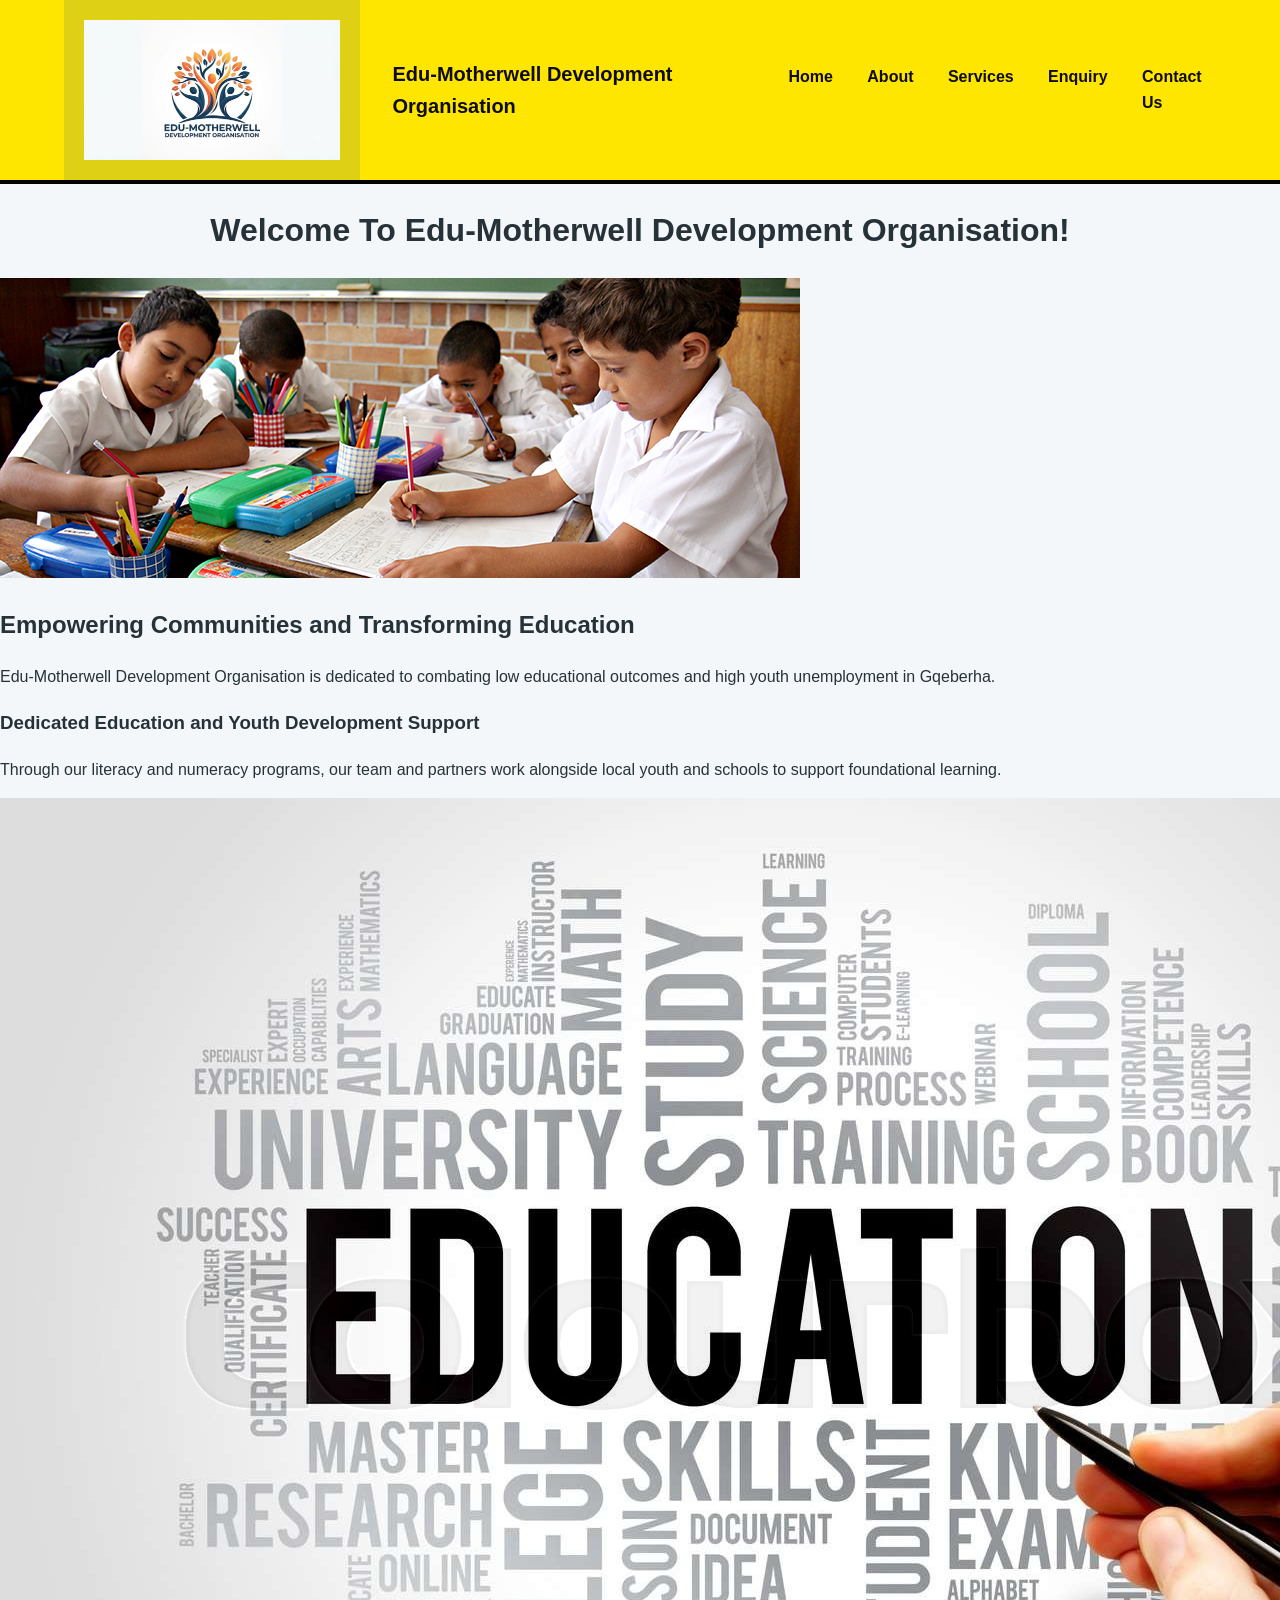
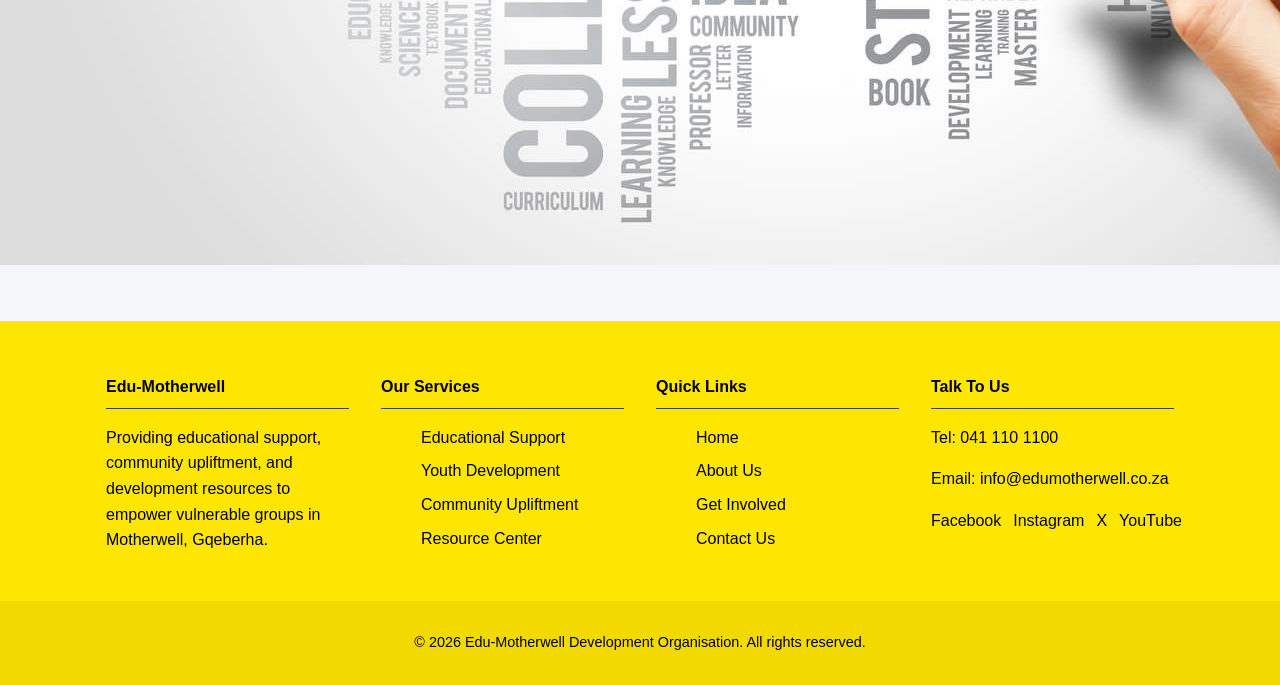
==== index.html @ 92f523fd "first commit" ====
<!DOCTYPE html>
<html lang="en">
<head>
    <meta charset="UTF-8">
    <meta name="viewport" content="width=device-width, initial-scale=1.0">
    <title>HomePage</title>
    <link rel="stylesheet" href="_shared.css">
    <link rel="stylesheet" href="./css/style.css">
    <style>
        .logo-container {
            display: flex;
            align-items: center;
            justify-content: center;
            padding: 20px;
            background-color: #ddd015;
        }
        .logo-img {
            max-width: 300px;
            height: auto;
            display: block;
        }
    </style>
</head>
<body>
    <header class="site-header">
        <div class="container header-inner">

            <div class="logo-container">
                <img src="images/Company.logo.jpg" alt="Edu-Motherwell Development Organisation Logo" class="logo-img">
            </div>
            <a class="brand" href="index.html">Edu-Motherwell Development Organisation</a>
            
            <nav class="site-nav" aria-label="Main navigation">
                <a href="index.html">Home</a>
                <a href="pages/about.html">About</a>
                <a href="pages/services.html">Services</a>
                <a href="pages/enquiry.html">Enquiry</a>
                <a href="pages/contactus.html">Contact Us</a>
            </nav>
        </div>
    </header>
    
    <main>
        <h1 style="text-align: center;">Welcome To Edu-Motherwell Development Organisation!</h1>
        <img src="images/school-org.jpg" alt="School Organisation">
        <h2>Empowering Communities and Transforming Education</h2>
        <p>Edu-Motherwell Development Organisation is dedicated to combating low educational outcomes and high youth unemployment in Gqeberha.</p>

        <h3>Dedicated Education and Youth Development Support</h3>
        <p>Through our literacy and numeracy programs, our team and partners work alongside local youth and schools to support foundational learning.</p>
        
        <img src="images/1600px_COLOURBOX14862248.jpg" alt="Children learning">
    </main>

    <footer class="site-footer">
        <div class="footer-container">
            <div class="footer-col">
                <h4>Edu-Motherwell</h4>
                <p>Providing educational support, community upliftment, and development resources to empower vulnerable groups in Motherwell, Gqeberha.</p>
            </div>

            <div class="footer-col">
                <h4>Our Services</h4>
                <ul>
                    <li><a href="pages/about.html">Educational Support</a></li>
                    <li><a href="pages/services.html">Youth Development</a></li>
                    <li><a href="pages/services.html">Community Upliftment</a></li>
                    <li><a href="pages/enquiry.html">Resource Center</a></li>
                </ul>
            </div>

            <div class="footer-col">
                <h4>Quick Links</h4>
                <ul>
                    <li><a href="index.html">Home</a></li>
                    <li><a href="pages/about.html">About Us</a></li>
                    <li><a href="pages/enquiry.html">Get Involved</a></li>
                    <li><a href="pages/contactus.html">Contact Us</a></li>
                </ul>
            </div>

            <div class="footer-col">
                <h4>Talk To Us</h4>
                <p>Tel: 041 110 1100</p>
                <p>Email: info@edumotherwell.co.za</p>
                <div class="social-links">
                    <a href="https://facebook.com" target="_blank">Facebook</a>
                    <a href="https://instagram.com" target="_blank">Instagram</a>
                    <a href="https://x.com" target="_blank">X</a>
                    <a href="https://youtube.com" target="_blank">YouTube</a>
                </div>
            </div>
        </div>
        <div class="footer-bottom">
            <p>&copy; 2026 Edu-Motherwell Development Organisation. All rights reserved.</p>
        </div>
    </footer>
</body>
</html>
---- css/style.css ----
/* :root represents the highest-level html element. */
:root {
    --primary: hwb(54 0% 0%); 
    --primary-dark: hsl(239, 100%, 50%); 
    --accent: hsl(0, 0%, 0%); 
    --background: #f4f7fa; 
    --surface: #ffffff; 
    --text: #263238; 
    --border: #d8e2ec; 
}

/* Base Reset & Styling */
* {
    box-sizing: border-box;
}

body {
    margin: 0;
    background-color: var(--background);
    color: var(--text);
    font-family: Arial, Helvetica, sans-serif;
    font-size: 16px;
    line-height: 1.6;
}

/* Reusable Container */
.container {
    width: min(90%, 1200px);
    margin-inline: auto;
}

a {
    text-decoration: none;
    transition: 0.25s ease;
}

/* Header & Navigation */
.site-header {
    background-color: var(--primary);
    border-bottom: 4px solid var(--accent);
}

.header-inner {
    display: flex;
    align-items: center;
    justify-content: space-between;
    min-height: 80px;
    gap: 2rem;
}

.brand {
    color: #0e0c0c;
    font-size: 1.25rem;
    font-weight: bold;
}

.site-nav {
    display: flex;
    gap: 0.35rem;
}

.site-nav a {
    padding: 0.7rem 0.9rem;
    border-radius: 6px;
    color: #0e0c0c;
    font-weight: bold;
}

.site-nav a:hover {
    background-color: var(--accent);
    color: var(--primary-dark);
    transform: translateY(-2px);
}

.site-nav a:focus-visible {
    outline: 3px solid #0e0c0c;
    outline-offset: 2px;
}

.site-nav a[aria-current="page"] {
    background-color: #ffffff;
    color: var(--primary);
}

/* Page Headers & General Layout */
.page-header {
    padding: 4rem 0;
    background-color: var(--primary-dark);
    color: #f3eeee;
    text-align: center;
}

.eyebrow {
    margin-bottom: 0.5rem;
    color: #f3eeee;
    font-weight: bold;
    text-transform: uppercase;
}

.page-header h1 {
    margin: 0 0 1rem;
    font-size: clamp(2rem, 5vw, 3.25rem);
}

.page-introduction {
    max-width: 700px;
    margin: 0 auto;
}

/* Services / Content Sections */
.services-section {
    padding: 4rem 0;
}

.section-heading {
    margin: 0 0 2rem;
    color: var(--primary);
    text-align: center;
}

.services-grid {
    display: grid;
    grid-template-columns: repeat(4, 1fr);
    gap: 1.5rem;
}

.service-card {
    overflow: hidden;
    background-color: var(--surface);
    border: 1px solid var(--border);
    border-radius: 10px;
    box-shadow: 0 5px 15px rgba(0, 0, 0, 0.12);
    transition: transform 0.25s ease;
}

.service-card:hover {
    transform: translateY(-5px);
}

.service-image {
    display: block;
    width: 100%;
    height: 180px;
    object-fit: cover;
}

.service-content {
    padding: 1.25rem;
}

.service-content h3 {
    margin: 0 0 0.5rem;
    color: var(--primary);
}

.service-content p {
    margin-bottom: 0;
}

/* Logo Styling */
.logo-container {
    display: flex;
    align-items: center;
    justify-content: center;
    padding: 20px;
    background-color: #ddd015;
}

.logo-img {
    max-width: 300px;
    width: 100%;
    height: auto;
    display: block;
    transition: transform 0.3s ease;
}

.logo-img:hover {
    transform: scale(1.02);
}

/* Main Layout & Grid (Enquiry / Contact pages) */
.main-content {
    background-color: #f9f9f9;
    padding: 40px 5%;
}

.container-grid {
    display: flex;
    flex-wrap: wrap;
    gap: 40px;
    max-width: 1200px;
    margin: 0 auto;
}

.col-left {
    flex: 1.2;
    min-width: 300px;
}

.col-right {
    flex: 1;
    min-width: 300px;
}

/* Tel & Info Cards */
.tel-heading {
    color: #1100ff;
    font-size: 1.8rem;
    margin-bottom: 25px;
}

.info-cards-row {
    display: flex;
    gap: 20px;
    margin-bottom: 30px;
    flex-wrap: wrap;
}

.info-card {
    flex: 1;
    background: #ffffff;
    padding: 20px;
    border-radius: 6px;
    box-shadow: 0 2px 5px rgba(0,0,0,0.05);
    min-width: 200px;
    border-top: 3px solid hsl(239, 100%, 50%);
}

.info-card h4 {
    color: hsl(239, 100%, 50%);
    margin-top: 0;
    margin-bottom: 10px;
    font-size: 1rem;
}

.info-card p, .info-card a {
    font-size: 0.9rem;
    color: #444;
    text-decoration: none;
}

.phone-link {
    display: inline-block;
    color: #008080 !important;
    font-weight: bold;
    margin-top: 5px;
}

.info-card hr {
    border: 0;
    border-top: 1px solid hsl(239, 100%, 50%);
    margin: 15px 0;
}

/* Hours Table */
.hours-table {
    width: 100%;
    font-size: 0.9rem;
    color: hsl(239, 100%, 50%);
    border-collapse: collapse;
}

.hours-table td {
    padding: 4px 0;
}

/* Address & Map Section */
.address-section {
    background: #ffffff;
    padding: 20px;
    border-radius: 6px;
    box-shadow: 0 2px 5px rgba(0,0,0,0.05);
    border-top: 3px solid hsl(239, 100%, 50%);
}

.address-section h3 {
    color: hsl(239, 100%, 50%);
    margin-top: 0;
    font-size: 1.2rem;
}

.address-text {
    font-size: 0.95rem;
    color: hsl(239, 100%, 50%);
    margin-bottom: 15px;
}

.map-box {
    border-radius: 4px;
    overflow: hidden;
}

/* Form Card */
.form-card {
    background: #ffffff;
    padding: 30px;
    border-radius: 6px;
    box-shadow: 0 2px 10px rgba(0,0,0,0.08);
    border-top: 4px solid hsl(239, 100%, 50%);
}

.form-card h3 {
    color: hsl(239, 100%, 50%);
    margin-top: 0;
    margin-bottom: 20px;
    font-size: 1.4rem;
}

.form-group {
    margin-bottom: 15px;
}

.form-group input,
.form-group select,
.form-group textarea {
    width: 100%;
    padding: 12px;
    border: 1px solid #ccc;
    border-radius: 4px;
    font-size: 0.95rem;
    box-sizing: border-box;
    font-family: inherit;
}

.form-group input:focus,
.form-group select:focus,
.form-group textarea:focus {
    outline: none;
    border-color: hsl(239, 100%, 50%);
}

.btn-submit-form {
    display: block;
    width: 100%;
    background-color: hsl(239, 100%, 50%);
    color: #ffffff;
    padding: 12px;
    border: none;
    border-radius: 4px;
    font-weight: bold;
    font-size: 1rem;
    cursor: pointer;
    transition: background-color 0.2s ease;
}

.btn-submit-form:hover {
    background-color: hsl(239, 100%, 50%);
}




/* Footer & Social Icons */
.site-footer {
    background-color: hwb(54 0% 0%);
    color: #000000;
    padding-top: 2rem;
    margin-top: 3rem;
}

.footer-social-header {
    display: flex;
    align-items: center;
    justify-content: center;
    gap: 15px;
    margin-bottom: 30px;
    flex-wrap: wrap;
}

.social-title {
    font-weight: bold;
    font-size: 1.1rem;
    color: #8b261e;
}

.social-icons, .social-links {
    display: flex;
    gap: 12px;
}

.social-icon {
    display: inline-flex;
    align-items: center;
    justify-content: center;
    width: 36px;
    height: 36px;
    color: #fff;
    border-radius: 50%;
    text-decoration: none;
    font-size: 0.95rem;
    transition: transform 0.2s ease, opacity 0.2s ease;
}

.social-icon:hover {
    transform: translateY(-2px);
    opacity: 0.9;
}

.social-icon.facebook { background-color: #0c69e4; }
.social-icon.x-twitter { background-color: #000000; }
.social-icon.instagram { background: radial-gradient(circle at 30% 107%, #fdf497 0%, #fdf497 5%, #fd5949 45%, #d6249f 60%, #285AEB 90%); }
.social-icon.linkedin { background-color: #0A66C2; }
.social-icon.youtube { background-color: #FF0000; }

.footer-container {
    display: flex;
    flex-wrap: wrap;
    max-width: 1100px;
    margin: 0 auto;
    padding: 0 1rem 2rem 1rem;
    gap: 2rem;
}

.footer-col {
    flex: 1;
    min-width: 220px;
}

.footer-col h4 {
    color: #000000;
    margin-bottom: 1rem;
    border-bottom: 1px solid #424242;
    padding-bottom: 0.5rem;
}

.footer-col ul {
    list-style: none;
}

.footer-col ul li {
    margin-bottom: 0.5rem;
}

.footer-col a {
    color: #000000;
    text-decoration: none;
}

.footer-col a:hover {
    text-decoration: underline;
}

.about-text {
    font-size: 0.95rem;
    line-height: 1.6;
    color: #555;
    margin-bottom: 15px;
}

.footer-badge {
    max-width: 180px;
    height: auto;
    display: block;
}

.contact-item {
    display: flex;
    align-items: flex-start;
    gap: 10px;
    margin-bottom: 12px;
    font-size: 0.95rem;
    color: #444;
}

.contact-icon {
    color: #008080;
    margin-top: 3px;
}

.btn-dark-red {
    display: inline-block;
    background-color: #8b261e;
    color: #ffffff;
    padding: 10px 20px;
    text-decoration: none;
    font-weight: bold;
    font-size: 0.85rem;
    border-radius: 4px;
    transition: background-color 0.2s ease;
    text-align: center;
}

.btn-dark-red:hover {
    background-color: #6b1b14;
}

.footer-bottom {
    text-align: center;
    padding: 1rem;
    background-color: rgba(0, 0, 0, 0.05);
    font-size: 0.9rem;
}

/* Chat Widget */
.chat-widget {
    position: fixed;
    bottom: 20px;
    right: 20px;
    z-index: 1000;
}

.chat-button {
    background-color: #8b261e;
    color: white;
    border: none;
    padding: 12px 20px;
    font-weight: bold;
    border-radius: 30px;
    cursor: pointer;
    box-shadow: 0 4px 10px rgba(0,0,0,0.2);
    transition: background-color 0.2s ease;
}

.chat-button:hover {
    background-color: #6b1b14;
}

/* Responsive Rules */
@media (max-width: 900px) {
    .header-inner {
        flex-direction: column;
        padding: 1rem 0;
    }

    .site-nav {
        justify-content: center;
        flex-wrap: wrap;
    }

    .services-grid {
        grid-template-columns: repeat(2, 1fr);
    }
}

@media (max-width: 600px) {
    .site-nav {
        width: 100%;
        flex-direction: column;
    }

    .site-nav a {
        width: 100%;
        text-align: center;
    }

    .services-grid {
        grid-template-columns: 1fr;
    }
}
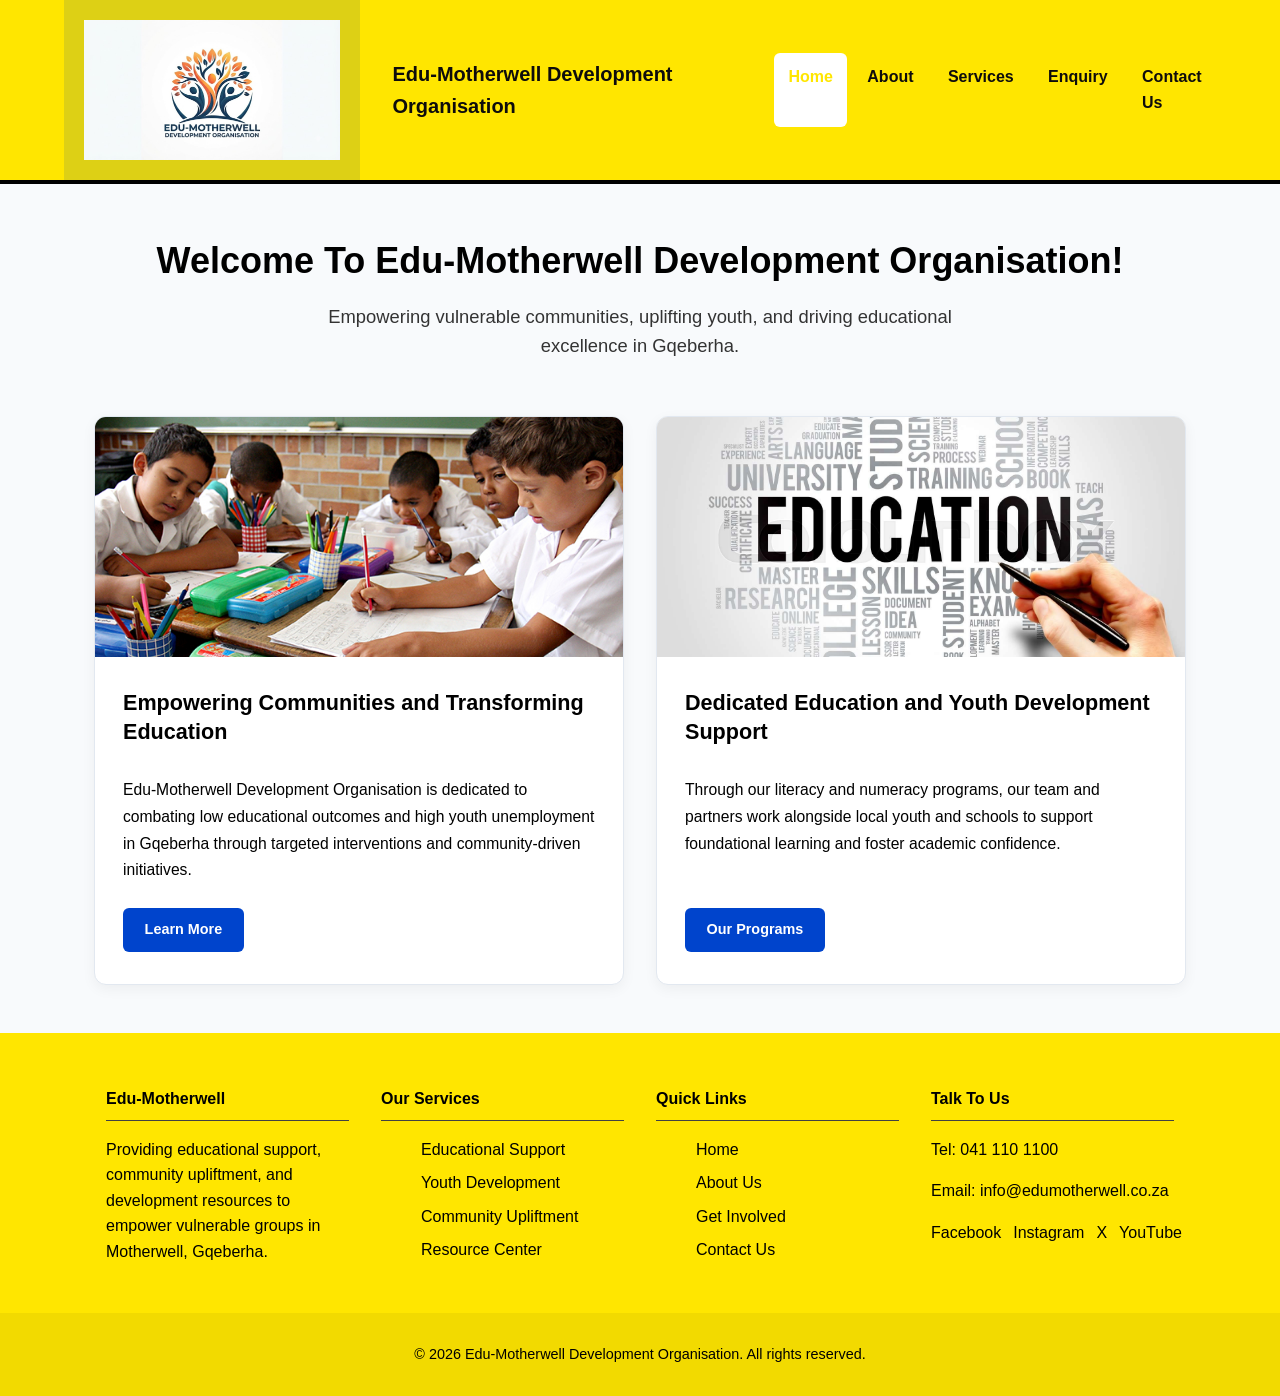
==== commit bb05d338: "first commit" ====
--- a/index.html
+++ b/index.html
@@ -3,7 +3,7 @@
 <head>
     <meta charset="UTF-8">
     <meta name="viewport" content="width=device-width, initial-scale=1.0">
-    <title>HomePage</title>
+    <title>HomePage - Edu-Motherwell Development Organisation</title>
     <link rel="stylesheet" href="_shared.css">
     <link rel="stylesheet" href="./css/style.css">
     <style>
@@ -24,14 +24,13 @@
 <body>
     <header class="site-header">
         <div class="container header-inner">
-
             <div class="logo-container">
                 <img src="images/Company.logo.jpg" alt="Edu-Motherwell Development Organisation Logo" class="logo-img">
             </div>
             <a class="brand" href="index.html">Edu-Motherwell Development Organisation</a>
             
             <nav class="site-nav" aria-label="Main navigation">
-                <a href="index.html">Home</a>
+                <a href="index.html" aria-current="page">Home</a>
                 <a href="pages/about.html">About</a>
                 <a href="pages/services.html">Services</a>
                 <a href="pages/enquiry.html">Enquiry</a>
@@ -40,16 +39,41 @@
         </div>
     </header>
     
-    <main>
-        <h1 style="text-align: center;">Welcome To Edu-Motherwell Development Organisation!</h1>
-        <img src="images/school-org.jpg" alt="School Organisation">
-        <h2>Empowering Communities and Transforming Education</h2>
-        <p>Edu-Motherwell Development Organisation is dedicated to combating low educational outcomes and high youth unemployment in Gqeberha.</p>
+    <main class="home-container">
+        <!-- Hero Section -->
+        <section class="home-hero">
+            <h1>Welcome To Edu-Motherwell Development Organisation!</h1>
+            <p>Empowering vulnerable communities, uplifting youth, and driving educational excellence in Gqeberha.</p>
+        </section>
 
-        <h3>Dedicated Education and Youth Development Support</h3>
-        <p>Through our literacy and numeracy programs, our team and partners work alongside local youth and schools to support foundational learning.</p>
-        
-        <img src="images/1600px_COLOURBOX14862248.jpg" alt="Children learning">
+        <!-- 2 Feature Cards Section -->
+        <section class="home-cards-grid">
+            
+            <!-- Card 1 -->
+            <article class="feature-card">
+                <div class="card-image-wrapper">
+                    <img src="images/school-org.jpg" alt="School Organisation" class="card-img">
+                </div>
+                <div class="card-content">
+                    <h2>Empowering Communities and Transforming Education</h2>
+                    <p>Edu-Motherwell Development Organisation is dedicated to combating low educational outcomes and high youth unemployment in Gqeberha through targeted interventions and community-driven initiatives.</p>
+                    <a href="pages/about.html" class="card-btn">Learn More</a>
+                </div>
+            </article>
+
+            <!-- Card 2 -->
+            <article class="feature-card">
+                <div class="card-image-wrapper">
+                    <img src="images/1600px_COLOURBOX14862248.jpg" alt="Children learning" class="card-img">
+                </div>
+                <div class="card-content">
+                    <h2>Dedicated Education and Youth Development Support</h2>
+                    <p>Through our literacy and numeracy programs, our team and partners work alongside local youth and schools to support foundational learning and foster academic confidence.</p>
+                    <a href="pages/services.html" class="card-btn">Our Programs</a>
+                </div>
+            </article>
+
+        </section>
     </main>
 
     <footer class="site-footer">
@@ -84,10 +108,10 @@
                 <p>Tel: 041 110 1100</p>
                 <p>Email: info@edumotherwell.co.za</p>
                 <div class="social-links">
-                    <a href="https://facebook.com" target="_blank">Facebook</a>
-                    <a href="https://instagram.com" target="_blank">Instagram</a>
-                    <a href="https://x.com" target="_blank">X</a>
-                    <a href="https://youtube.com" target="_blank">YouTube</a>
+                    <a href="https://facebook.com" target="_blank" rel="noopener noreferrer">Facebook</a>
+                    <a href="https://instagram.com" target="_blank" rel="noopener noreferrer">Instagram</a>
+                    <a href="https://x.com" target="_blank" rel="noopener noreferrer">X</a>
+                    <a href="https://youtube.com" target="_blank" rel="noopener noreferrer">YouTube</a>
                 </div>
             </div>
         </div>
--- a/css/style.css
+++ b/css/style.css
@@ -548,3 +548,380 @@
     }
 }
 
+:root {
+    --primary-color: #0044cc;
+    --primary-hover: #003399;
+    --text-color: #000000;
+    --bg-light: #f8fafc;
+    --border-color: #cbd5e1;
+    --radius: 8px;
+    --shadow: 0 4px 12px rgba(0, 0, 0, 0.05);
+}
+
+body {
+    background-color: var(--bg-light);
+    font-family: 'Segoe UI', Tahoma, Geneva, Verdana, sans-serif;
+    color: #000000;
+    margin: 0;
+    padding: 0;
+}
+
+.enquiry-container {
+    max-width: 800px;
+    margin: 2rem auto;
+    padding: 0 1.5rem;
+}
+
+.page-header {
+    text-align: center;
+    margin-bottom: 2rem;
+}
+
+.page-header h1 {
+    font-size: 2rem;
+    color: #000000;
+    margin-bottom: 0.5rem;
+}
+
+.page-header p {
+    color: #000000;
+}
+
+.enquiry-card {
+    background: #ffffff;
+    border-radius: var(--radius);
+    box-shadow: var(--shadow);
+    padding: 2.5rem;
+    border: 1px solid #e2e8f0;
+}
+
+fieldset {
+    border: 1px solid var(--border-color);
+    border-radius: var(--radius);
+    padding: 1.5rem;
+    margin-bottom: 2rem;
+    background-color: #ffffff;
+}
+
+legend {
+    font-weight: 600;
+    color: #000000;
+    padding: 0 0.5rem;
+    font-size: 1.1rem;
+}
+
+.form-group {
+    margin-bottom: 1.25rem;
+}
+
+.form-group:last-child {
+    margin-bottom: 0;
+}
+
+label {
+    display: block;
+    font-weight: 600;
+    margin-bottom: 0.5rem;
+    font-size: 0.95rem;
+    color: #000000;
+}
+
+input[type="text"],
+input[type="email"],
+input[type="tel"],
+select,
+textarea {
+    width: 100%;
+    padding: 0.75rem 1rem;
+    border: 1px solid var(--border-color);
+    border-radius: var(--radius);
+    font-size: 1rem;
+    color: #000000;
+    box-sizing: border-box;
+    transition: border-color 0.2s ease, box-shadow 0.2s ease;
+}
+
+input[type="text"]::placeholder,
+input[type="email"]::placeholder,
+input[type="tel"]::placeholder,
+textarea::placeholder {
+    color: #555555;
+}
+
+input[type="text"]:focus,
+input[type="email"]:focus,
+input[type="tel"]:focus,
+select:focus,
+textarea:focus {
+    outline: none;
+    border-color: var(--primary-color);
+    box-shadow: 0 0 0 3px rgba(0, 68, 204, 0.15);
+}
+
+.checkbox-group {
+    display: flex;
+    flex-direction: column;
+    gap: 0.5rem;
+    margin-top: 0.5rem;
+}
+
+.checkbox-item {
+    display: flex;
+    align-items: center;
+    gap: 0.5rem;
+}
+
+.checkbox-item input[type="checkbox"] {
+    width: 1.1rem;
+    height: 1.1rem;
+    accent-color: var(--primary-color);
+    cursor: pointer;
+}
+
+.checkbox-item label {
+    margin-bottom: 0;
+    cursor: pointer;
+    font-weight: normal;
+    color: #000000;
+}
+
+.submit-btn {
+    background-color: var(--primary-color);
+    color: #000000;
+    font-size: 1rem;
+    font-weight: 600;
+    padding: 0.85rem 2rem;
+    border: none;
+    border-radius: var(--radius);
+    cursor: pointer;
+    width: 100%;
+    transition: background-color 0.2s ease;
+}
+
+.submit-btn:hover {
+    background-color: var(--primary-hover);
+    color: #ffffff;
+}
+
+@media (max-width: 600px) {
+    .enquiry-card {
+        padding: 1.5rem;
+    }
+}
+/* ==========================================
+   Modern 3-Card About Page Layout
+   ========================================== */
+
+.about-container {
+    max-width: 1140px;
+    margin: 3rem auto;
+    padding: 0 1.5rem;
+}
+
+.about-hero {
+    text-align: center;
+    margin-bottom: 3.5rem;
+}
+
+.about-hero h1 {
+    font-size: 2.5rem;
+    color: #000000;
+    margin-bottom: 0.75rem;
+    font-weight: 700;
+}
+
+.about-hero p {
+    font-size: 1.15rem;
+    color: #333333;
+    max-width: 700px;
+    margin: 0 auto;
+    line-height: 1.6;
+}
+
+/* Responsive 3-Card Grid Layout */
+.about-cards-grid {
+    display: grid;
+    grid-template-columns: 1fr;
+    gap: 2rem;
+    align-items: stretch;
+}
+
+/* Medium & Large Screen Alignment */
+@media (min-width: 768px) {
+    .about-cards-grid {
+        grid-template-columns: repeat(3, 1fr);
+    }
+}
+
+/* Card Styling */
+.about-card {
+    background: #ffffff;
+    border: 1px solid #e2e8f0;
+    border-radius: 12px;
+    padding: 2.25rem 1.75rem;
+    box-shadow: 0 4px 14px rgba(0, 0, 0, 0.05);
+    display: flex;
+    flex-direction: column;
+    align-items: flex-start;
+    transition: transform 0.25 ease, box-shadow 0.25s ease;
+}
+
+.about-card:hover {
+    transform: translateY(-6px);
+    box-shadow: 0 10px 24px rgba(0, 0, 0, 0.1);
+}
+
+/* Center Card Highlight Visual accent */
+.highlight-card {
+    border-top: 4px solid #0044cc;
+}
+
+/* Icon Badge */
+.card-icon {
+    font-size: 2.2rem;
+    background-color: #f1f5f9;
+    width: 60px;
+    height: 60px;
+    border-radius: 50%;
+    display: flex;
+    align-items: center;
+    justify-content: center;
+    margin-bottom: 1.25rem;
+}
+
+.about-card h2 {
+    font-size: 1.4rem;
+    color: #000000;
+    margin-top: 0;
+    margin-bottom: 1rem;
+    font-weight: 700;
+}
+
+.about-card p {
+    font-size: 0.98rem;
+    line-height: 1.75;
+    color: #000000;
+    margin: 0;
+}
+
+
+/* ==========================================
+   Home Page Modern 2-Card Layout
+   ========================================== */
+
+.home-container {
+    max-width: 1140px;
+    margin: 3rem auto;
+    padding: 0 1.5rem;
+}
+
+.home-hero {
+    text-align: center;
+    margin-bottom: 3.5rem;
+}
+
+.home-hero h1 {
+    font-size: 2.25rem;
+    color: #000000;
+    margin-bottom: 0.75rem;
+    font-weight: 700;
+}
+
+.home-hero p {
+    font-size: 1.15rem;
+    color: #333333;
+    max-width: 700px;
+    margin: 0 auto;
+    line-height: 1.6;
+}
+
+/* 2-Column Responsive Grid */
+.home-cards-grid {
+    display: grid;
+    grid-template-columns: 1fr;
+    gap: 2rem;
+    align-items: stretch;
+}
+
+@media (min-width: 768px) {
+    .home-cards-grid {
+        grid-template-columns: repeat(2, 1fr);
+    }
+}
+
+/* Feature Card Styling */
+.feature-card {
+    background: #ffffff;
+    border: 1px solid #e2e8f0;
+    border-radius: 12px;
+    overflow: hidden;
+    box-shadow: 0 4px 14px rgba(0, 0, 0, 0.05);
+    display: flex;
+    flex-direction: column;
+    transition: transform 0.25s ease, box-shadow 0.25s ease;
+}
+
+.feature-card:hover {
+    transform: translateY(-6px);
+    box-shadow: 0 10px 24px rgba(0, 0, 0, 0.1);
+}
+
+.card-image-wrapper {
+    width: 100%;
+    height: 240px;
+    overflow: hidden;
+    background-color: #f1f5f9;
+}
+
+.card-img {
+    width: 100%;
+    height: 100%;
+    object-fit: cover;
+    display: block;
+    transition: transform 0.3s ease;
+}
+
+.feature-card:hover .card-img {
+    transform: scale(1.03);
+}
+
+.card-content {
+    padding: 2rem 1.75rem;
+    display: flex;
+    flex-direction: column;
+    flex-grow: 1;
+}
+
+.card-content h2 {
+    font-size: 1.35rem;
+    color: #000000;
+    margin-top: 0;
+    margin-bottom: 1rem;
+    font-weight: 700;
+    line-height: 1.3;
+}
+
+.card-content p {
+    font-size: 0.98rem;
+    line-height: 1.7;
+    color: #000000;
+    margin-bottom: 1.5rem;
+    flex-grow: 1;
+}
+
+.card-btn {
+    display: inline-block;
+    align-self: flex-start;
+    padding: 0.65rem 1.35rem;
+    background-color: #0044cc;
+    color: #ffffff;
+    text-decoration: none;
+    border-radius: 6px;
+    font-weight: 600;
+    font-size: 0.9rem;
+    transition: background-color 0.2s ease;
+}
+
+.card-btn:hover {
+    background-color: #003399;
+}
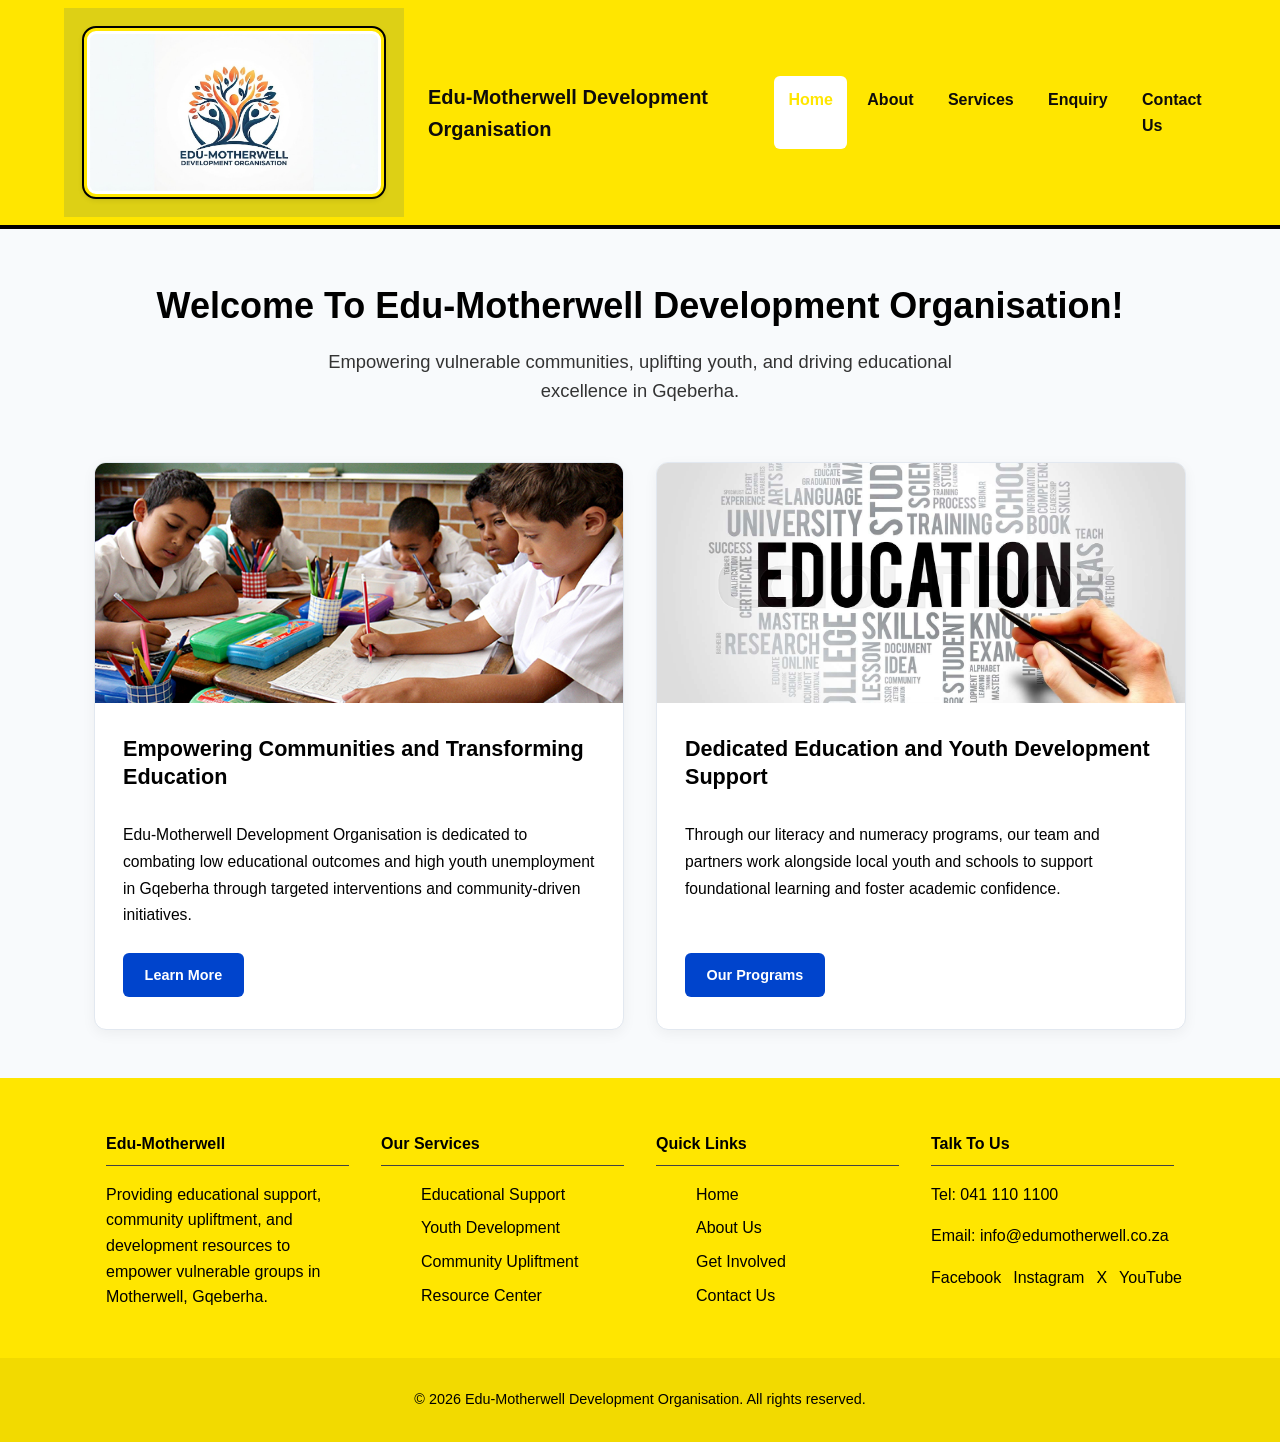
==== commit 09bbc3b4: "Edited logo css" ====
--- a/index.html
+++ b/index.html
@@ -6,20 +6,7 @@
     <title>HomePage - Edu-Motherwell Development Organisation</title>
     <link rel="stylesheet" href="_shared.css">
     <link rel="stylesheet" href="./css/style.css">
-    <style>
-        .logo-container {
-            display: flex;
-            align-items: center;
-            justify-content: center;
-            padding: 20px;
-            background-color: #ddd015;
-        }
-        .logo-img {
-            max-width: 300px;
-            height: auto;
-            display: block;
-        }
-    </style>
+   
 </head>
 <body>
     <header class="site-header">
@@ -40,16 +27,16 @@
     </header>
     
     <main class="home-container">
-        <!-- Hero Section -->
+     
         <section class="home-hero">
             <h1>Welcome To Edu-Motherwell Development Organisation!</h1>
             <p>Empowering vulnerable communities, uplifting youth, and driving educational excellence in Gqeberha.</p>
         </section>
 
-        <!-- 2 Feature Cards Section -->
+        
         <section class="home-cards-grid">
             
-            <!-- Card 1 -->
+         
             <article class="feature-card">
                 <div class="card-image-wrapper">
                     <img src="images/school-org.jpg" alt="School Organisation" class="card-img">
@@ -61,7 +48,6 @@
                 </div>
             </article>
 
-            <!-- Card 2 -->
             <article class="feature-card">
                 <div class="card-image-wrapper">
                     <img src="images/1600px_COLOURBOX14862248.jpg" alt="Children learning" class="card-img">
--- a/css/style.css
+++ b/css/style.css
@@ -35,6 +35,7 @@
 }
 
 /* Header & Navigation */
+/* Header & Navigation */
 .site-header {
     background-color: var(--primary);
     border-bottom: 4px solid var(--accent);
@@ -45,7 +46,33 @@
     align-items: center;
     justify-content: space-between;
     min-height: 80px;
-    gap: 2rem;
+    gap: 1.5rem;
+    padding-block: 0.5rem; /* Ensures vertical breathing room for logo */
+}
+
+/* Logo Sizing & Rounded Frame Styling */
+.logo-container {
+    display: flex;
+    align-items: center;
+    justify-content: center;
+    flex-shrink: 0; /* Prevents logo from shrinking when window resizes */
+}
+
+.logo-img {
+    height: 55px; /* Restricts vertical size to fit comfortably in navbar */
+    width: auto; /* Maintains natural aspect ratio */
+    object-fit: contain;
+    background-color: var(--surface); /* White background inside the frame */
+    border: 3px solid var(--primary); /* Yellow frame using var(--primary) */
+    outline: 2px solid var(--accent); /* Dark outline for sharp contrast on yellow header */
+    border-radius: 12px; /* Smooth rounded corners */
+    padding: 3px; /* Inner padding between logo image and border */
+    box-shadow: 0 2px 6px rgba(0, 0, 0, 0.15); /* Soft drop shadow */
+    transition: transform 0.25s ease;
+}
+
+.logo-img:hover {
+    transform: scale(1.05); /* Subtle hover effect */
 }
 
 .brand {
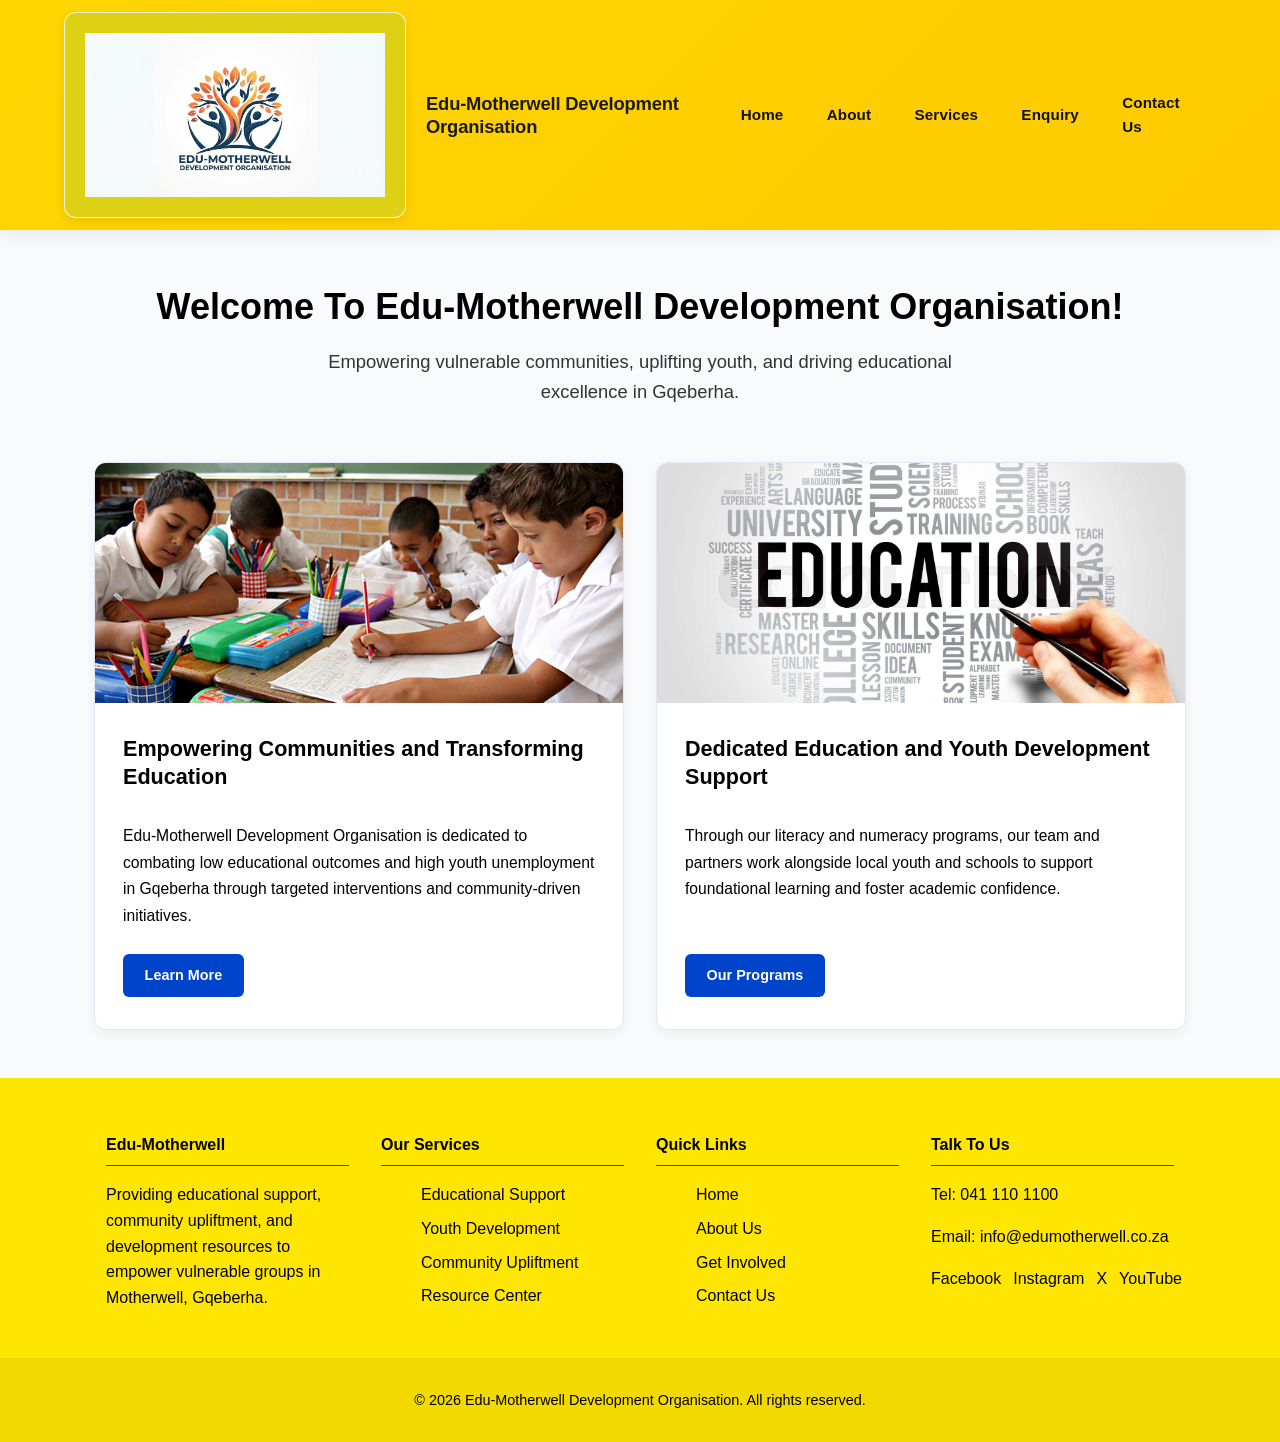
==== commit 2918ea62: "Edited all pages" ====
--- a/index.html
+++ b/index.html
@@ -9,22 +9,24 @@
    
 </head>
 <body>
-    <header class="site-header">
-        <div class="container header-inner">
-            <div class="logo-container">
-                <img src="images/Company.logo.jpg" alt="Edu-Motherwell Development Organisation Logo" class="logo-img">
-            </div>
-            <a class="brand" href="index.html">Edu-Motherwell Development Organisation</a>
-            
-            <nav class="site-nav" aria-label="Main navigation">
-                <a href="index.html" aria-current="page">Home</a>
-                <a href="pages/about.html">About</a>
-                <a href="pages/services.html">Services</a>
-                <a href="pages/enquiry.html">Enquiry</a>
-                <a href="pages/contactus.html">Contact Us</a>
-            </nav>
-        </div>
-    </header>
+   <header class="site-header">
+  <div class="container header-inner">
+    <a href="#" class="brand-group">
+      <div class="logo-container">
+        <img src="./images/Company.logo.jpg" alt="Edu-Motherwell Logo" class="logo-img" />
+      </div>
+      <span class="brand">Edu-Motherwell Development Organisation</span>
+    </a>
+
+    <nav class="site-nav" aria-label="Main Navigation">
+      <a href="./index.html">Home</a>
+      <a href="./pages/About.html">About</a>
+      <a href="./pages/services.html">Services</a>
+      <a href="./pages/Enquiry.html">Enquiry</a>
+      <a href="./pages/ContactUs.html">Contact Us</a>
+    </nav>
+  </div>
+</header>
     
     <main class="home-container">
      
--- a/css/style.css
+++ b/css/style.css
@@ -34,79 +34,141 @@
     transition: 0.25s ease;
 }
 
-/* Header & Navigation */
-/* Header & Navigation */
+/* ==========================================
+   Modern Header & Navigation Styling
+   ========================================== */
+
+/* Main Header Container */
 .site-header {
-    background-color: var(--primary);
-    border-bottom: 4px solid var(--accent);
+    background: linear-gradient(135deg, #ffd600 0%, #ffca00 100%);
+    box-shadow: 0 4px 20px rgba(0, 0, 0, 0.08);
+    position: sticky;
+    top: 0;
+    z-index: 1000;
+    padding-block: 0.25rem;
 }
 
 .header-inner {
     display: flex;
     align-items: center;
     justify-content: space-between;
-    min-height: 80px;
+    min-height: 85px;
     gap: 1.5rem;
-    padding-block: 0.5rem; /* Ensures vertical breathing room for logo */
-}
-
-/* Logo Sizing & Rounded Frame Styling */
+    padding-block: 0.5rem;
+}
+
+/* Brand Grouping (Logo + Organization Name) */
+.brand-group {
+    display: flex;
+    align-items: center;
+    gap: 1.25rem;
+    text-decoration: none;
+}
+
+/* Floating White Card Logo Container */
 .logo-container {
     display: flex;
     align-items: center;
     justify-content: center;
-    flex-shrink: 0; /* Prevents logo from shrinking when window resizes */
+    background-color: #ffffff;
+    padding: 6px 14px;
+    border-radius: 12px;
+    box-shadow: 0 4px 12px rgba(0, 0, 0, 0.08);
+    border: 1px solid rgba(255, 255, 255, 0.8);
+    transition: transform 0.3s ease, box-shadow 0.3s ease;
+    flex-shrink: 0;
+}
+
+.logo-container:hover {
+    transform: translateY(-2px);
+    box-shadow: 0 6px 16px rgba(0, 0, 0, 0.12);
 }
 
 .logo-img {
-    height: 55px; /* Restricts vertical size to fit comfortably in navbar */
-    width: auto; /* Maintains natural aspect ratio */
+    height: 48px;
+    width: auto;
     object-fit: contain;
-    background-color: var(--surface); /* White background inside the frame */
-    border: 3px solid var(--primary); /* Yellow frame using var(--primary) */
-    outline: 2px solid var(--accent); /* Dark outline for sharp contrast on yellow header */
-    border-radius: 12px; /* Smooth rounded corners */
-    padding: 3px; /* Inner padding between logo image and border */
-    box-shadow: 0 2px 6px rgba(0, 0, 0, 0.15); /* Soft drop shadow */
-    transition: transform 0.25s ease;
-}
-
-.logo-img:hover {
-    transform: scale(1.05); /* Subtle hover effect */
-}
-
+    display: block;
+}
+
+/* Organization Title Styling */
 .brand {
-    color: #0e0c0c;
-    font-size: 1.25rem;
-    font-weight: bold;
-}
-
+    color: #1a1a1a;
+    font-size: 1.15rem;
+    font-weight: 800;
+    line-height: 1.25;
+    letter-spacing: -0.01em;
+    max-width: 280px;
+}
+
+/* Navigation Links Bar */
 .site-nav {
     display: flex;
-    gap: 0.35rem;
+    align-items: center;
+    gap: 0.5rem;
 }
 
 .site-nav a {
-    padding: 0.7rem 0.9rem;
-    border-radius: 6px;
-    color: #0e0c0c;
-    font-weight: bold;
-}
-
+    padding: 0.6rem 1.1rem;
+    border-radius: 30px;
+    color: #111111;
+    font-weight: 700;
+    font-size: 0.95rem;
+    letter-spacing: 0.01em;
+    transition: all 0.25s cubic-bezier(0.4, 0, 0.2, 1);
+    position: relative;
+}
+
+/* Hover & Focus Interactions */
 .site-nav a:hover {
-    background-color: var(--accent);
-    color: var(--primary-dark);
+    background-color: #111111;
+    color: #ffd600;
     transform: translateY(-2px);
+    box-shadow: 0 4px 10px rgba(0, 0, 0, 0.15);
 }
 
 .site-nav a:focus-visible {
-    outline: 3px solid #0e0c0c;
-    outline-offset: 2px;
-}
-
+    outline: 3px solid #111111;
+    outline-offset: 3px;
+}
+
+/* Active Page Button Highlight */
 .site-nav a[aria-current="page"] {
-    background-color: #ffffff;
-    color: var(--primary);
+    background-color: #111111;
+    color: #ffffff;
+    box-shadow: 0 2px 8px rgba(0, 0, 0, 0.2);
+}
+
+/* Responsive Rules for Mobile Header */
+@media (max-width: 900px) {
+    .header-inner {
+        flex-direction: column;
+        padding: 1rem 0;
+        gap: 1rem;
+    }
+
+    .brand-group {
+        flex-direction: column;
+        text-align: center;
+        gap: 0.75rem;
+    }
+
+    .brand {
+        max-width: 100%;
+        font-size: 1.1rem;
+    }
+
+    .site-nav {
+        justify-content: center;
+        flex-wrap: wrap;
+        width: 100%;
+        gap: 0.35rem;
+    }
+
+    .site-nav a {
+        padding: 0.5rem 0.85rem;
+        font-size: 0.9rem;
+    }
 }
 
 /* Page Headers & General Layout */
